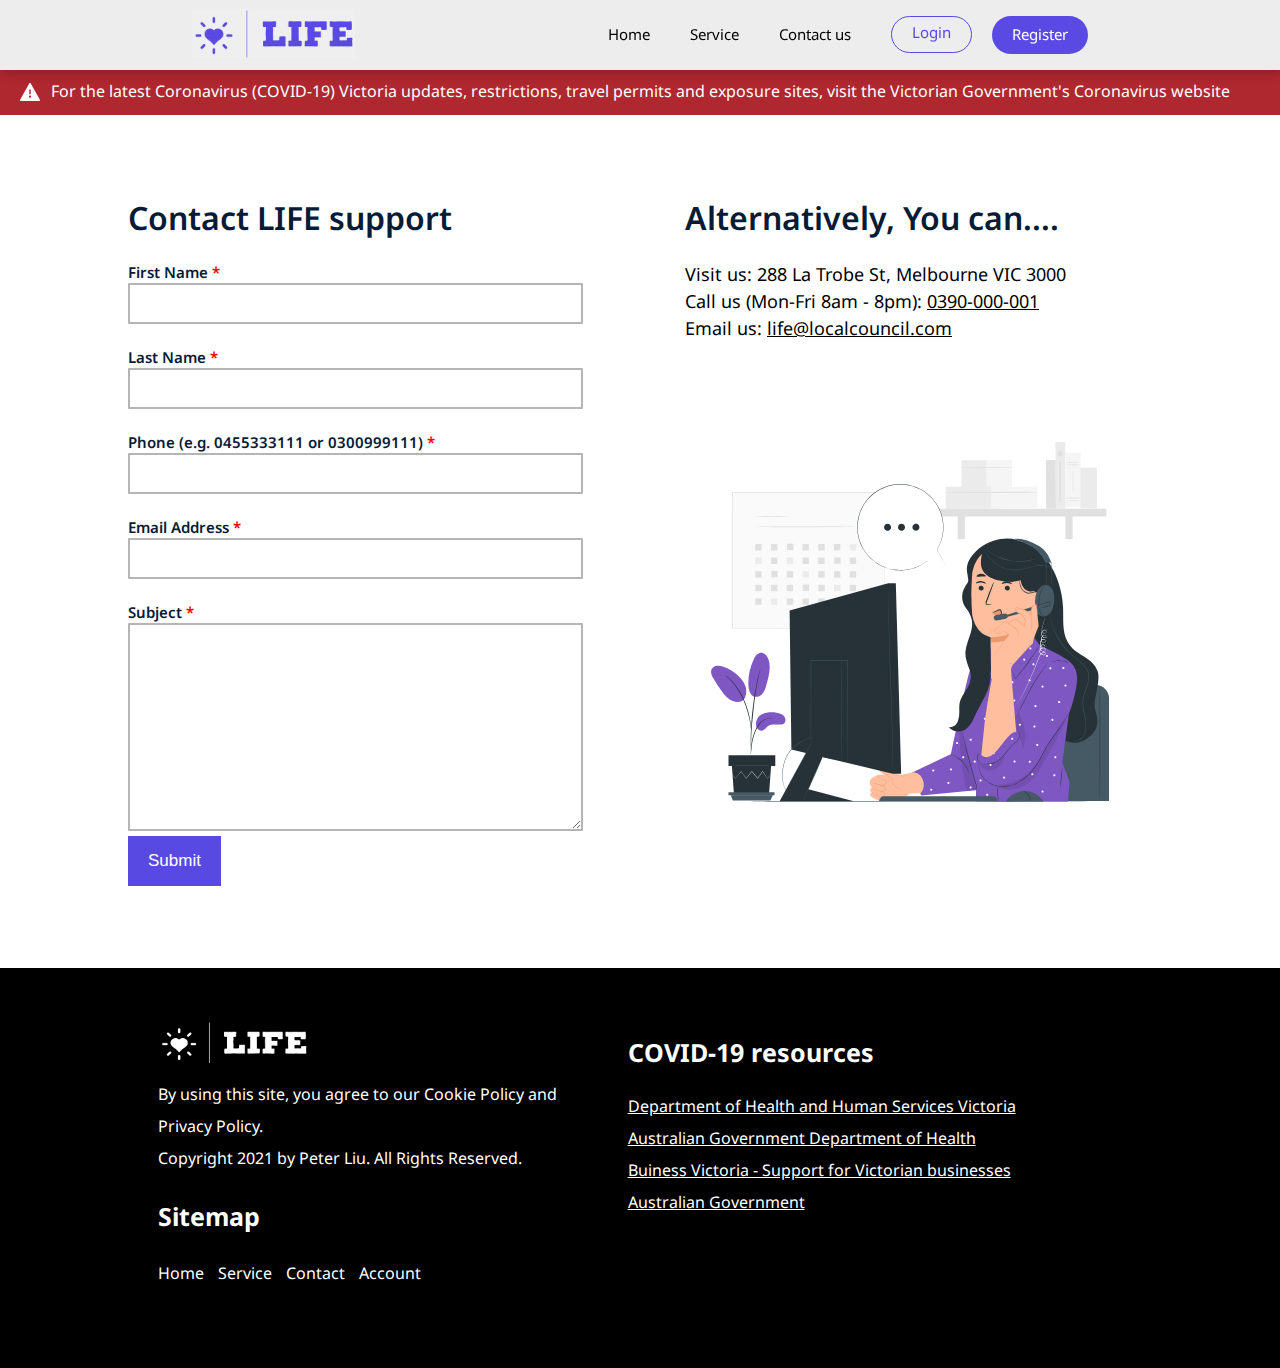
==== contact.html @ 02736122 "v1" ====
<!doctype html>
<html>
<head>
<meta charset="UTF-8">
<title>Contact | Life - Living It Fully Everyday</title>
<link rel="stylesheet" href="assets/layout.css">
<link rel="stylesheet" href="assets/navbar.css">
<link rel="stylesheet" href="assets/footer.css">
<link rel="stylesheet" href="assets/content.css">
<link href="https://fonts.googleapis.com/css?family=Noto Sans" rel="stylesheet" type="text/css">

</head>

<body>
<div class="flex-container">

	<!--Nav Bar-->		
	<div class="navbar sticky">		
		<div class="nav-container">
			<div class="logo">
				<img src="assets/images/LIFE-logos.jpeg" alt="LIFE" style="height:50px;">
			</div>
			
			<div class="menu">
				<div class="menu item">
					<a href="index.html">Home</a>
				</div>
				
				<div class="menu item">
					<a href="service.html">Service</a>
				</div>
				
				<div class="menu item">
					<a href="contact.html">Contact us</a>
				</div>
				
				<div class="menu item btn login">
					<a href="accounts.html">Login</a>
				</div>
				<div class="menu item btn register">
					<a href="accounts.html">Register</a>
				</div>
			</div>
		</div>
	</div>

	<!--To avoid sticky nav bar block content-->
	<div style="margin-bottom: 70px;"></div>
	
	
	 <!--Announcement Bar-->
	<div class="accouncements">
		<a>For the latest Coronavirus (COVID-19) Victoria updates, restrictions, travel permits and exposure sites, visit the Victorian Government's Coronavirus website</a>
	</div>
	
	
	<!--Main Content Area-->
	<div class="content">
		<div class="content-container">
		  <div id="contact-form">
				<h1>Contact LIFE support</h1>
			 	<form action="mailto:life@localcouncil.com" method="post" enctype="text/plain">
				  <label class="contact-label" for="fname">First Name <a> *</a></label><br>
    				<input type="text"  id="fname" name="firstname" required><br>
					<br>
					
    				<label class="contact-label" for="lname">Last Name <a> *</a></label><br>
					<input type="text" id="lname" name="lastname" required><br>
					<br>
					
					<label class="contact-label" for="phone">Phone (e.g. 0455333111 or 0300999111)<a> *</a></label><br>
				 	<input type="tel" id="phone" name="phone" required maxlength="10" minlength="10"><br>
					<br>
					
					<label class="contact-label" for="email">Email Address <a> *</a></label><br>
					<input type="email" id="email" name="email" required><br>
					<br>

					<label class="contact-label" for="subject">Subject <a> *</a></label><br>
					<textarea id="subject" name="subject" style="height:200px" required></textarea><br>

					<input class="contact-submit" type="submit" value="Submit">
			  </form>
			  <br>
			  

			</div>
			
			<div id="contact-form-decoration">
			  <div id="altinfo">
				  <h1>Alternatively, You can....</h1>
				  <span>Visit us: 288 La Trobe St, Melbourne VIC 3000</span>
				  <span>
					  Call us (Mon-Fri 8am - 8pm):  
					  <a href="tel:0390000001" style="text-decoration: underline">0390-000-001</a>
				  </span>
				  <span>Email us:  
					  <a href="mailto:life@localcouncil.com" style="text-decoration: underline">life@localcouncil.com</a>
				  </span>
				  <img src="assets/images/pana.svg" alt="LIFE" style="height:370px; padding-top: 100px">
			  </div>
			</div>
	  </div>
	</div>
	
	
	<!--Footer Area-->
	<div class="footer">
		<div class="footer-container">
			<div id="left">
				<img src="assets/images/LIFE-logos_white.png" alt="LIFE" style="height:50px; width:150px">
				<a style="padding-top: 10px;">By using this site, you agree to our Cookie Policy and Privacy Policy.<br>Copyright 2021 by Peter Liu. All Rights Reserved.</a>
				<h1 style="font-weight: 700;">Sitemap</h1>
				<div class="link">
					<a>Home</a>
					<a>Service</a>
					<a>Contact</a>
					<a>Account</a>
				</div>
			</div>
	
				
			<div id="right">
				<h1 style="font-weight: 700;">COVID-19 resources</h1>
				<a herf="https://www.dhhs.vic.gov.au/" target="_blank">Department of Health and Human Services Victoria</a>
				<a herf="https://www.health.gov.au/" target="_blank">Australian Government Department of Health</a>
				<a herf="https://business.vic.gov.au/" target="_blank">Buiness Victoria - Support for Victorian businesses</a>
				<a herf="https://www.australia.gov.au/" target="_blank">Australian Government</a>

		
			</div>
		</div>
	</div>

</div>

	
</body>
</html>
---- assets/layout.css ----
/* CSS Document */
body {
	margin: 0px !important;
	font-family: "Noto Sans", sans-serif, Arial;
}
	
.flex-container {
  	display: flex;
  	flex-direction: column;
}
	
.navbar {
  	background-color: #EDEDED;
  	float: left;
  	width: 100%;
  	height: 70px;
	
    display: flex;
 	justify-content: center;
	
	box-shadow: 1px 1px 11px 0 rgb(0 0 0 / 27%);
}

/* sticky for navbar */
.sticky {
  position: fixed;
  top: 0;
  width: 100%;
}

	
.banner {
  	background-color: hotpink;
  	float: left;
  	width: 100%;
  	height: 400px;
}

.accouncements {
  	background-color: #af272f;
  	float: left;
  	width: 100%;
  	height: 35px;
	background-image: url("images/warning.svg");
	background-repeat: no-repeat;
	background-position: 20px center;
	background-size: 20px;
	
	
}
	
.content {
  	float: left;
  	width: 100%;
	box-shadow: #000000 1px;
	
	display: flex;
 	justify-content: center;
}
	
.footer {
  	background-color: #000000;
  	float: left;
  	width: 100%;
  	height: 400px;
	
	display: flex;
 	justify-content: center;
}


/*global */

/*link property*/
a:link, .menu a:active, .menu a:hover, .menu a:visited{
	color: #000000;
	text-decoration-line: none;
	font-weight: 400;
}
---- assets/navbar.css ----
/* CSS Document */

/*Nav bar style */
.nav-container{
	width: 70%;
	display:flex;
}

/*Nav bar logo style */
.logo{
	margin-top: 9px;
}

/*Nav bar menu style*/
.menu{
    margin-left:auto;
	margin-top: 8px;	
	display:flex;
}

/*Nav bar menu item style*/
.menu .item{
	padding-left: 20px;
	padding-right: 20px;
	padding-top:8px;
	font-weight: 500;
	height:30px;
	font-size:15px;
}

/*Nav bar menu btn style*/
.menu .btn{
	border: 0px solid rgba(0, 0, 0, 0.51);
	border-radius: 20px;
	margin-left: 20px
}

/*Nav bar menu login btn style*/
.menu .login {
	font-weight: 600;
	border: #5A49E3 1.5px solid;
	padding-top:5px;
}

/*Nav bar menu register btn style*/
.menu .register {
	background-color: #5A49E3;
}



/*Nav bar menu login btn font style*/
.menu .login a:link, .menu .login a:active, .menu .login a:hover, .menu .login a:visited{
	color: #5A49E3;
}

/*Nav bar menu register btn font style*/
.menu .register a:link, .menu .register a:active, .menu .register a:hover, .menu .register a:visited{
	color:#FFFFFF;
}


.accouncements {
	text-align: center;
	color: white;
	padding-top: 10px;
}
---- assets/footer.css ----
/* CSS Document */
.footer-container{
	width: 80%;
	min-width: 1024px;
	display: flex;
	padding: 20px 0px 20px 0px;
}

.footer-container h1{
	font-size: 25px;
	color:#FFFFFF;
}



.footer-container #left{
	display:flex;
	flex-direction: column;
	font-size: 16px;
	color:#FFFFFF;
	line-height: 2;

	width:40%;
	
  	margin: 10px 0px 10px 10px;
  	padding: 20px 30px 20px 20px;
}

.footer-container .link a{
	padding-right: 10px;
}



.footer-container #right{	
	display:flex;
	flex-direction: column;
	font-size: 16px;
	color:#FFFFFF;
	width:40%;
		
	margin: 10px;
  	padding: 20px;
}


.footer-container #right a{	
	padding-top: 10px;
	text-decoration-line:underline;
}
---- assets/content.css ----
/* CSS Document */
.content-container{
	width: 10%;
	min-width: 1024px;
	display: flex;
	padding: 20px 0px 20px 0px;
	margin-top: 40px;
    margin-bottom: 40px;
}


.content #contact-form{
	width: 50%;
	display: flex;
	flex-direction: column;
	
}


.content #contact-form h1 ,.content #contact-form-decoration #altinfo h1{
    font-size: 32px;
	font-weight: 600;
	color: #061b36;
}

.content #contact-form .contact-label{
	font-size: 15px;
	font-weight: 600;
	color: #061b36;
}


.content #contact-form a{
	color: #FF0004;
}

.content #contact-form input[type=text], .content #contact-form input[type=email], .content #contact-form input[type=tel]{
	width: 90%;
	height: 35px;
	border:2px solid #B6B5B5;
	border-radius: 1px;
	font-size: 15px;
	font-family: "Noto Sans", sans-serif, Arial;
}

.content #contact-form textarea{
	width: 90%;
	height: 35px;
	border:2px solid #B6B5B5;
	border-radius: 1px;
	font-size: 15px;
	font-family: "Noto Sans", sans-serif, Arial;
}



.content #contact-form input[type=submit]{
	background-color: #5949E3;
  	color: white;
 	padding: 15px 20px;
  	cursor: pointer;
	border-radius: 0px;
	border: none;

	font-size: 17px;
	font-weight: 300;


}


.content #contact-form-decoration{
	width: 50%;
	display: flex;
	flex-direction: column;
	padding-left: 30px; 
}


.content #contact-form-decoration #altinfo span{
	font-size: 18px;
	line-height: 1.5;

}



.content #contact-form-decoration #altinfo{
	display: flex;
	flex-direction: column;
	padding-left: 30px;
}
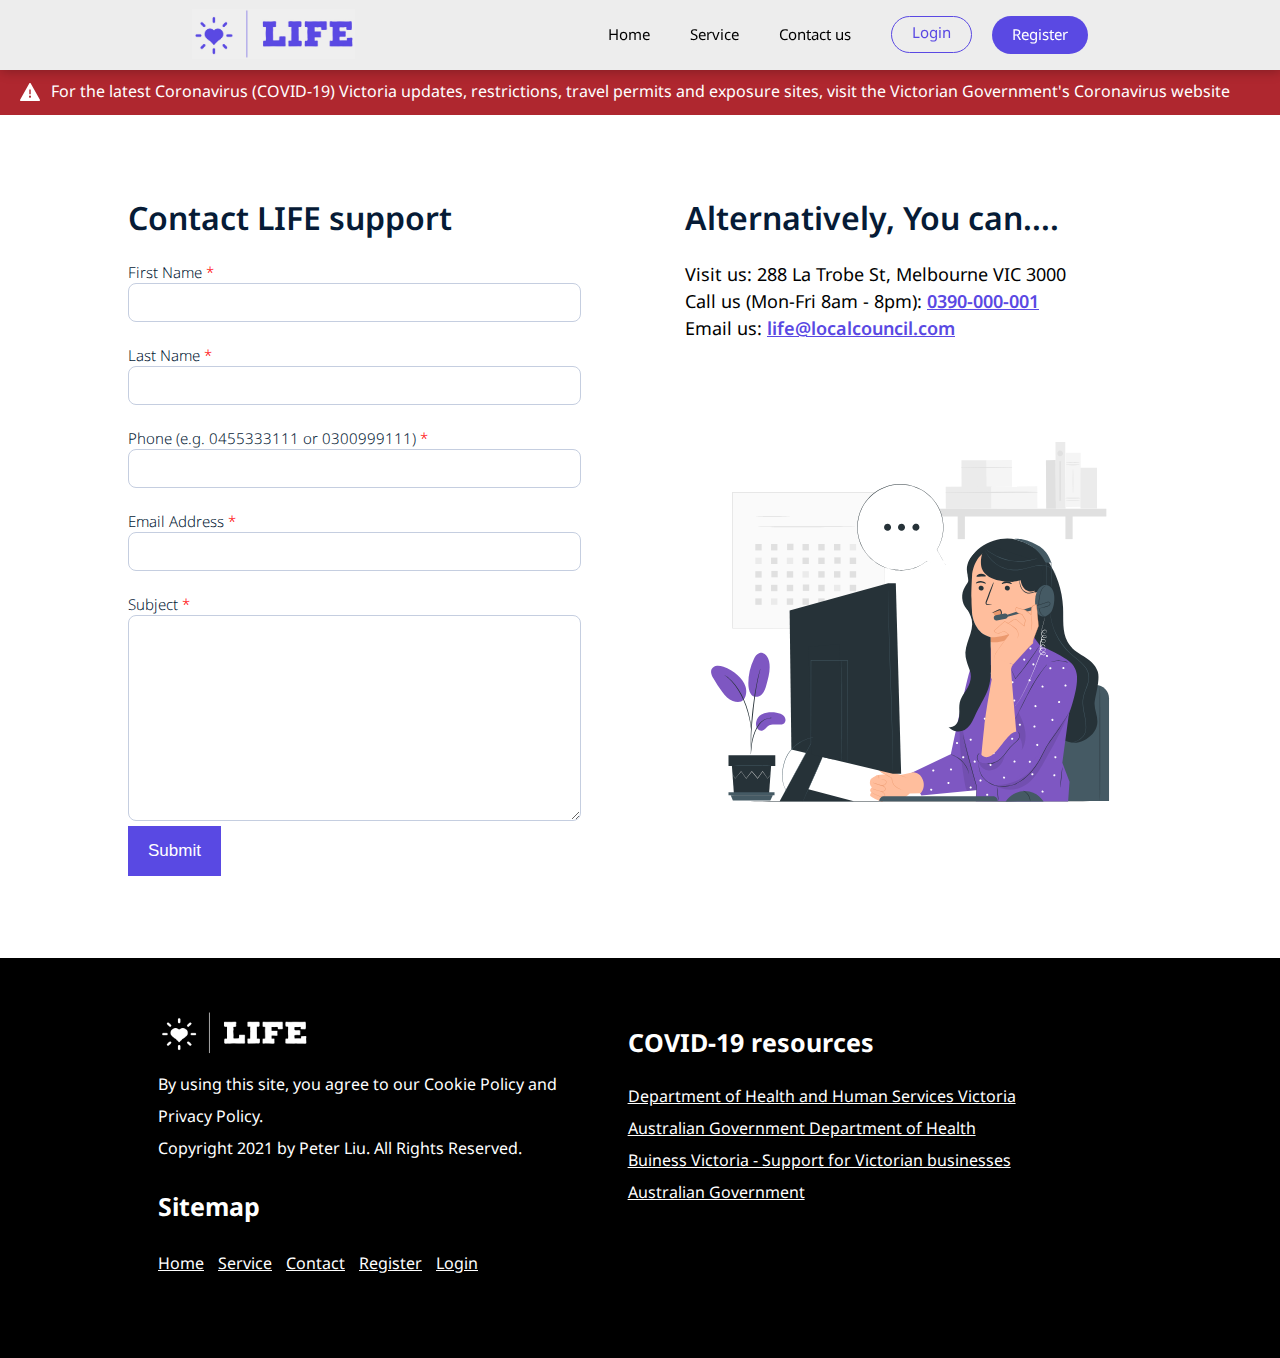
==== commit 626d43f1: "v2" ====
--- a/contact.html
+++ b/contact.html
@@ -35,10 +35,10 @@
 				</div>
 				
 				<div class="menu item btn login">
-					<a href="accounts.html">Login</a>
+					<a href="login.html">Login</a>
 				</div>
 				<div class="menu item btn register">
-					<a href="accounts.html">Register</a>
+					<a href="register.html">Register</a>
 				</div>
 			</div>
 		</div>
@@ -112,22 +112,21 @@
 				<a style="padding-top: 10px;">By using this site, you agree to our Cookie Policy and Privacy Policy.<br>Copyright 2021 by Peter Liu. All Rights Reserved.</a>
 				<h1 style="font-weight: 700;">Sitemap</h1>
 				<div class="link">
-					<a>Home</a>
-					<a>Service</a>
-					<a>Contact</a>
-					<a>Account</a>
+					<a href="index.html">Home</a>
+					<a href="service.html">Service</a>
+					<a href="contact.html">Contact</a>
+					<a href="register.html">Register</a>
+					<a href="login.html">Login</a>
 				</div>
 			</div>
 	
 				
 			<div id="right">
 				<h1 style="font-weight: 700;">COVID-19 resources</h1>
-				<a herf="https://www.dhhs.vic.gov.au/" target="_blank">Department of Health and Human Services Victoria</a>
-				<a herf="https://www.health.gov.au/" target="_blank">Australian Government Department of Health</a>
-				<a herf="https://business.vic.gov.au/" target="_blank">Buiness Victoria - Support for Victorian businesses</a>
-				<a herf="https://www.australia.gov.au/" target="_blank">Australian Government</a>
-
-		
+				<a href="https://www.dhhs.vic.gov.au/" target="_blank">Department of Health and Human Services Victoria</a>
+				<a href="https://www.health.gov.au/" target="_blank">Australian Government Department of Health</a>
+				<a href="https://business.vic.gov.au/" target="_blank">Buiness Victoria - Support for Victorian businesses</a>
+				<a href="https://www.australia.gov.au/" target="_blank">Australian Government</a>
 			</div>
 		</div>
 	</div>
--- a/assets/layout.css
+++ b/assets/layout.css
@@ -71,9 +71,3 @@
 
 /*global */
 
-/*link property*/
-a:link, .menu a:active, .menu a:hover, .menu a:visited{
-	color: #000000;
-	text-decoration-line: none;
-	font-weight: 400;
-}--- a/assets/navbar.css
+++ b/assets/navbar.css
@@ -64,4 +64,13 @@
 	text-align: center;
 	color: white;
 	padding-top: 10px;
+}
+
+
+
+/*link property*/
+a:link, .menu a:active, .menu a:hover, .menu a:visited{
+	color: #000000;
+	text-decoration-line: none;
+	font-weight: 400;
 }--- a/assets/footer.css
+++ b/assets/footer.css
@@ -49,3 +49,11 @@
 	text-decoration-line:underline;
 }
 
+
+
+/*link property*/
+.footer a:link, .footer a:active, .footer a:hover, .footer a:visited{
+	color: #FFFFFF !important;
+	text-decoration-line:underline !important;
+	font-weight: 400 !important;
+}--- a/assets/content.css
+++ b/assets/content.css
@@ -1,4 +1,5 @@
 /* CSS Document */
+/*container of main content area*/
 .content-container{
 	width: 10%;
 	min-width: 1024px;
@@ -9,7 +10,8 @@
 }
 
 
-.content #contact-form{
+/*left and right inner container*/
+.content #contact-form, .content #members-form{
 	width: 50%;
 	display: flex;
 	flex-direction: column;
@@ -17,57 +19,66 @@
 }
 
 
-.content #contact-form h1 ,.content #contact-form-decoration #altinfo h1{
+/*----- register page -----*/
+/*left register in heading*/
+.content #members-form h1 {
+    font-size: 25px;
+	font-weight: 600;
+	color: #061b36;
+	text-align:center; 
+	width: 90%;
+}
+
+
+.content .radio_col{
+	padding-bottom: 12px;
+	font-size: 17px;
+}
+
+
+.content #members-form-decoration{
+	width: 50%;
+	display: flex;
+	flex-direction: column;
+	padding-left: 30px; 
+	text-align: center;
+}
+
+.content a:link, .content a:visited, .content a:hover, .content a:active{
+	color: #5A49E3!important; 
+	font-weight: 600!important;
+}
+
+.content input[type=memberFeeDisplayer]{
+    font-size: 30px;
+	width: 90%;
+	height: 35px;
+	border:none;
+	font-family: "Noto Sans", sans-serif, Arial;
+	font-weight: 600;
+	color: #5949E3
+}
+
+/*range slider displayer style*/
+.content input[type=sliderDisplayer]{
+	padding-top: 10px;
+	height: 35px;
+	font-size: 15px;
+	font-family: "Noto Sans", sans-serif, Arial;
+	width: 30px; 
+	border: none;  
+	font-weight: 600; 
+	text-align: right
+}
+
+
+/*----- contact page -----*/
+/*left contact us haeding*/
+.content #contact-form h1, .content #contact-form-decoration #altinfo h1{
     font-size: 32px;
 	font-weight: 600;
 	color: #061b36;
 }
-
-.content #contact-form .contact-label{
-	font-size: 15px;
-	font-weight: 600;
-	color: #061b36;
-}
-
-
-.content #contact-form a{
-	color: #FF0004;
-}
-
-.content #contact-form input[type=text], .content #contact-form input[type=email], .content #contact-form input[type=tel]{
-	width: 90%;
-	height: 35px;
-	border:2px solid #B6B5B5;
-	border-radius: 1px;
-	font-size: 15px;
-	font-family: "Noto Sans", sans-serif, Arial;
-}
-
-.content #contact-form textarea{
-	width: 90%;
-	height: 35px;
-	border:2px solid #B6B5B5;
-	border-radius: 1px;
-	font-size: 15px;
-	font-family: "Noto Sans", sans-serif, Arial;
-}
-
-
-
-.content #contact-form input[type=submit]{
-	background-color: #5949E3;
-  	color: white;
- 	padding: 15px 20px;
-  	cursor: pointer;
-	border-radius: 0px;
-	border: none;
-
-	font-size: 17px;
-	font-weight: 300;
-
-
-}
-
 
 .content #contact-form-decoration{
 	width: 50%;
@@ -83,10 +94,89 @@
 
 }
 
-
-
 .content #contact-form-decoration #altinfo{
 	display: flex;
 	flex-direction: column;
 	padding-left: 30px;
-}+}
+
+
+/*----- forms -----*/
+/*form require star label*/
+.content #contact-form a,  .content #members-form a{
+	color: #FF0004;
+}
+
+
+/*form label style*/
+.content .contact-label{
+	font-size: 15px;
+	font-weight: 300;
+	color: #061b36;
+}
+
+
+.content .inline-description{
+	margin-top: 20px;
+	color: #656565;
+}
+
+/*input area style*/
+.content input[type=text], .content input[type=email], .content input[type=tel], .content input[type=password]{
+	width: 90%;
+	height: 35px;
+	border:1px solid #C5CEE0;
+	border-radius: 8px;
+	font-size: 15px;
+	font-family: "Noto Sans", sans-serif, Arial;
+}
+
+
+/*range slider style*/
+.content input[type="range"]{
+	-webkit-appearance: none; /* Disable original style in safari */
+	width: 81%;
+	font-family: "Noto Sans", sans-serif, Arial;
+	background: #5A49E3;
+	height: 4px;
+}
+
+.content input[type=radio]{
+	font-size: 15px;
+	font-family: "Noto Sans", sans-serif, Arial;
+	padding-bottom: 10px;
+	font-weight: 300;
+}
+
+/*long text area style*/
+.content textarea{
+	width: 90%;
+	height: 35px;
+	border:1px solid #C5CEE0;
+	border-radius: 8px;
+	font-size: 15px;
+	font-family: "Noto Sans", sans-serif, Arial;
+}
+
+/*submit btn style*/
+.content [type=submit]{
+	background-color: #5949E3;
+  	color: white;
+ 	padding: 15px 20px;
+  	cursor: pointer;
+	border-radius: 0px;
+	border: none;
+
+	font-size: 17px;
+	font-weight: 300;
+}
+
+
+
+/*submit btn style in login and register*/
+#members-form [type=submit]{
+	border-radius: 8px !important;
+	width: 90% !important;
+}
+
+
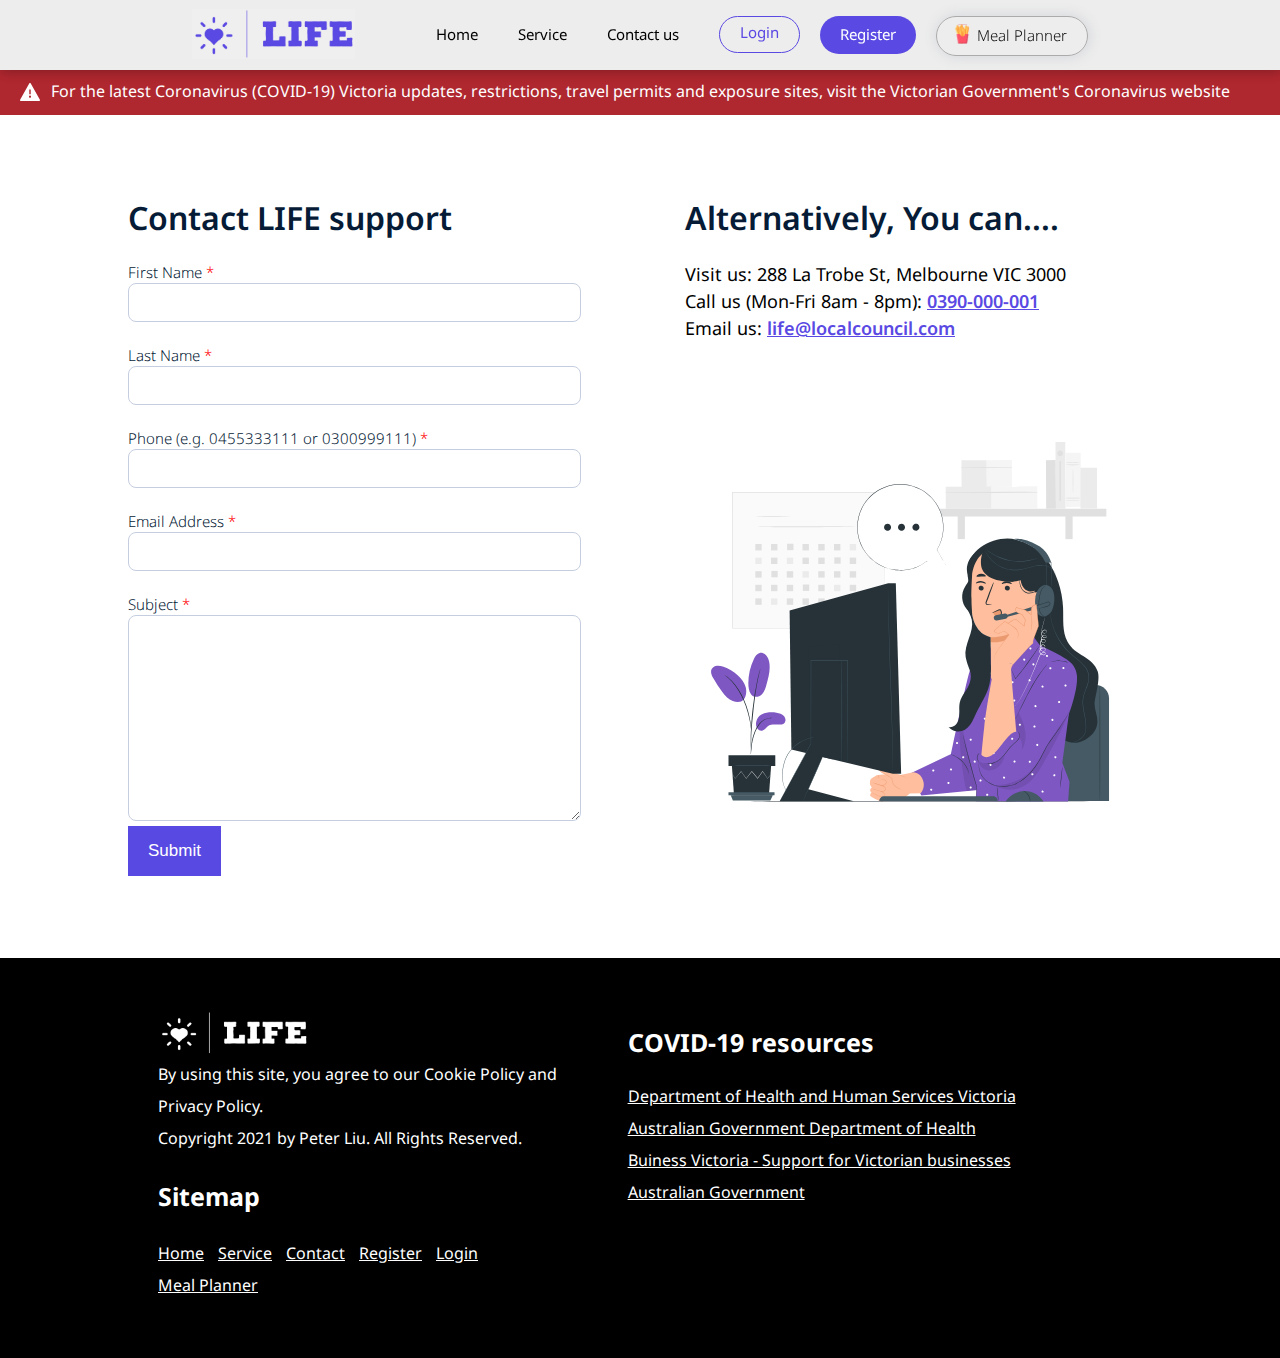
==== commit b3241fe9: "final check" ====
--- a/contact.html
+++ b/contact.html
@@ -8,131 +8,87 @@
 <link rel="stylesheet" href="assets/footer.css">
 <link rel="stylesheet" href="assets/content.css">
 <link href="https://fonts.googleapis.com/css?family=Noto Sans" rel="stylesheet" type="text/css">
-
 </head>
 
 <body>
-<div class="flex-container">
-
-	<!--Nav Bar-->		
-	<div class="navbar sticky">		
-		<div class="nav-container">
-			<div class="logo">
-				<img src="assets/images/LIFE-logos.jpeg" alt="LIFE" style="height:50px;">
-			</div>
-			
-			<div class="menu">
-				<div class="menu item">
-					<a href="index.html">Home</a>
-				</div>
-				
-				<div class="menu item">
-					<a href="service.html">Service</a>
-				</div>
-				
-				<div class="menu item">
-					<a href="contact.html">Contact us</a>
-				</div>
-				
-				<div class="menu item btn login">
-					<a href="login.html">Login</a>
-				</div>
-				<div class="menu item btn register">
-					<a href="register.html">Register</a>
-				</div>
-			</div>
-		</div>
-	</div>
-
-	<!--To avoid sticky nav bar block content-->
-	<div style="margin-bottom: 70px;"></div>
-	
-	
-	 <!--Announcement Bar-->
-	<div class="accouncements">
-		<a>For the latest Coronavirus (COVID-19) Victoria updates, restrictions, travel permits and exposure sites, visit the Victorian Government's Coronavirus website</a>
-	</div>
-	
-	
-	<!--Main Content Area-->
-	<div class="content">
-		<div class="content-container">
-		  <div id="contact-form">
-				<h1>Contact LIFE support</h1>
-			 	<form action="mailto:life@localcouncil.com" method="post" enctype="text/plain">
-				  <label class="contact-label" for="fname">First Name <a> *</a></label><br>
-    				<input type="text"  id="fname" name="firstname" required><br>
-					<br>
-					
-    				<label class="contact-label" for="lname">Last Name <a> *</a></label><br>
-					<input type="text" id="lname" name="lastname" required><br>
-					<br>
-					
-					<label class="contact-label" for="phone">Phone (e.g. 0455333111 or 0300999111)<a> *</a></label><br>
-				 	<input type="tel" id="phone" name="phone" required maxlength="10" minlength="10"><br>
-					<br>
-					
-					<label class="contact-label" for="email">Email Address <a> *</a></label><br>
-					<input type="email" id="email" name="email" required><br>
-					<br>
-
-					<label class="contact-label" for="subject">Subject <a> *</a></label><br>
-					<textarea id="subject" name="subject" style="height:200px" required></textarea><br>
-
-					<input class="contact-submit" type="submit" value="Submit">
-			  </form>
-			  <br>
-			  
-
-			</div>
-			
-			<div id="contact-form-decoration">
-			  <div id="altinfo">
-				  <h1>Alternatively, You can....</h1>
-				  <span>Visit us: 288 La Trobe St, Melbourne VIC 3000</span>
-				  <span>
-					  Call us (Mon-Fri 8am - 8pm):  
-					  <a href="tel:0390000001" style="text-decoration: underline">0390-000-001</a>
-				  </span>
-				  <span>Email us:  
-					  <a href="mailto:life@localcouncil.com" style="text-decoration: underline">life@localcouncil.com</a>
-				  </span>
-				  <img src="assets/images/pana.svg" alt="LIFE" style="height:370px; padding-top: 100px">
-			  </div>
-			</div>
-	  </div>
-	</div>
-	
-	
-	<!--Footer Area-->
-	<div class="footer">
-		<div class="footer-container">
-			<div id="left">
-				<img src="assets/images/LIFE-logos_white.png" alt="LIFE" style="height:50px; width:150px">
-				<a style="padding-top: 10px;">By using this site, you agree to our Cookie Policy and Privacy Policy.<br>Copyright 2021 by Peter Liu. All Rights Reserved.</a>
-				<h1 style="font-weight: 700;">Sitemap</h1>
-				<div class="link">
-					<a href="index.html">Home</a>
-					<a href="service.html">Service</a>
-					<a href="contact.html">Contact</a>
-					<a href="register.html">Register</a>
-					<a href="login.html">Login</a>
-				</div>
-			</div>
-	
-				
-			<div id="right">
-				<h1 style="font-weight: 700;">COVID-19 resources</h1>
-				<a href="https://www.dhhs.vic.gov.au/" target="_blank">Department of Health and Human Services Victoria</a>
-				<a href="https://www.health.gov.au/" target="_blank">Australian Government Department of Health</a>
-				<a href="https://business.vic.gov.au/" target="_blank">Buiness Victoria - Support for Victorian businesses</a>
-				<a href="https://www.australia.gov.au/" target="_blank">Australian Government</a>
-			</div>
-		</div>
-	</div>
-
+<div class="flex-container"> 
+  
+  <!--Nav Bar-->
+  <div class="navbar sticky">
+    <div class="nav-container">
+      <div class="logo"> <img src="assets/images/LIFE-logos.jpeg" alt="LIFE"> </div>
+      <div class="menu">
+        <div class="menu item"> <a href="index.html">Home</a> </div>
+        <div class="menu item"> <a href="service.html">Service</a> </div>
+        <div class="menu item"> <a href="contact.html">Contact us</a> </div>
+        <div class="menu item btn login"> <a href="login.html">Login</a> </div>
+        <div class="menu item btn register"> <a href="register.html">Register</a> </div>
+        <div class="menu item btn meal-planner"> <a href="meal-planner.html">&nbsp; &nbsp; &nbsp;Meal Planner</a> </div>
+      </div>
+    </div>
+  </div>
+  
+  <!--To avoid sticky nav bar block content-->
+  <div class="sticky-protect-bar"></div>
+  
+  <!--Announcement Bar-->
+  <div class="accouncements"> <a>For the latest Coronavirus (COVID-19) Victoria updates, restrictions, travel permits and exposure sites, visit the Victorian Government's Coronavirus website</a> </div>
+  
+  <!--Main Content Area-->
+  <div class="content">
+    <div class="content-container">
+      <div id="contact-form">
+        <h1>Contact LIFE support</h1>
+        <form action="mailto:life@localcouncil.com" method="post" enctype="text/plain">
+          <label class="contact-label" for="fname">First Name <a> *</a></label>
+          <br>
+          <input type="text"  id="fname" name="firstname" required>
+          <br>
+          <br>
+          <label class="contact-label" for="lname">Last Name <a> *</a></label>
+          <br>
+          <input type="text" id="lname" name="lastname" required>
+          <br>
+          <br>
+          <label class="contact-label" for="phone">Phone (e.g. 0455333111 or 0300999111)<a> *</a></label>
+          <br>
+          <input type="tel" id="phone" name="phone" required maxlength="10" minlength="10">
+          <br>
+          <br>
+          <label class="contact-label" for="email">Email Address <a> *</a></label>
+          <br>
+          <input type="email" id="email" name="email" required>
+          <br>
+          <br>
+          <label class="contact-label" for="subject">Subject <a> *</a></label>
+          <br>
+          <textarea id="subject" name="subject" style="height:200px" required></textarea>
+          <br>
+          <input class="contact-submit" type="submit" value="Submit">
+        </form>
+        <br>
+      </div>
+      <div id="contact-form-decoration">
+        <div id="altinfo">
+          <h1>Alternatively, You can....</h1>
+          <span>Visit us: 288 La Trobe St, Melbourne VIC 3000</span> <span> Call us (Mon-Fri 8am - 8pm): <a href="tel:0390000001" style="text-decoration: underline">0390-000-001</a> </span> <span>Email us: <a href="mailto:life@localcouncil.com" style="text-decoration: underline">life@localcouncil.com</a> </span> <img src="assets/images/pana.svg" alt="LIFE" style="height:370px; padding-top: 100px"> </div>
+      </div>
+    </div>
+  </div>
+  
+  <!--Footer Area-->
+  <div class="footer">
+    <div class="footer-container">
+      <div id="left"> <img src="assets/images/LIFE-logos_white.png" alt="LIFE"> <a>By using this site, you agree to our Cookie Policy and Privacy Policy.<br>
+        Copyright 2021 by Peter Liu. All Rights Reserved.</a>
+        <h1 class="footer-head1">Sitemap</h1>
+        <div class="link"> <a href="index.html">Home</a> <a href="service.html">Service</a> <a href="contact.html">Contact</a> <a href="register.html">Register</a> <a href="login.html">Login</a> <br><a href="meal-planner.html">Meal Planner</a></div>
+      </div>
+      <div id="right">
+        <h1 class="footer-head1">COVID-19 resources</h1>
+        <a href="https://www.dhhs.vic.gov.au/" target="_blank">Department of Health and Human Services Victoria</a> <a href="https://www.health.gov.au/" target="_blank">Australian Government Department of Health</a> <a href="https://business.vic.gov.au/" target="_blank">Buiness Victoria - Support for Victorian businesses</a> <a href="https://www.australia.gov.au/" target="_blank">Australian Government</a> </div>
+    </div>
+  </div>
 </div>
-
-	
 </body>
 </html>--- a/assets/layout.css
+++ b/assets/layout.css
@@ -30,10 +30,12 @@
 
 	
 .banner {
-  	background-color: hotpink;
   	float: left;
   	width: 100%;
-  	height: 400px;
+  	height: 700px;
+	
+	display: flex;
+ 	justify-content: center;
 }
 
 .accouncements {
@@ -69,5 +71,7 @@
 }
 
 
-/*global */
+.sticky-protect-bar{
+	margin-top: 70px;
+}
 
--- a/assets/navbar.css
+++ b/assets/navbar.css
@@ -9,6 +9,11 @@
 /*Nav bar logo style */
 .logo{
 	margin-top: 9px;
+}
+
+/*logo img size*/
+.logo img{
+	height:50px;
 }
 
 /*Nav bar menu style*/
@@ -47,7 +52,17 @@
 	background-color: #5A49E3;
 }
 
-
+/*Nav bar menu login btn style*/
+.menu .meal-planner {
+	padding-top:8px;
+	box-shadow: 1px 0px 13px 1px #D5D7DC;
+	border: 1px #ABABAB solid;
+	border-radius: 40px;
+	background: url("images/french-fries.svg");
+	background-repeat: no-repeat;
+	background-size: 20px;
+	background-position: 15px 7px;
+}
 
 /*Nav bar menu login btn font style*/
 .menu .login a:link, .menu .login a:active, .menu .login a:hover, .menu .login a:visited{
@@ -58,6 +73,14 @@
 .menu .register a:link, .menu .register a:active, .menu .register a:hover, .menu .register a:visited{
 	color:#FFFFFF;
 }
+
+/*Nav bar menu login btn font style*/
+.menu .meal-planner a:link, .menu .meal-planner a:active, .menu .meal-planner a:hover, .menu .meal-planner a:visited{
+	color: #0D0D0D;
+	font-weight: 300;
+	
+}
+
 
 
 .accouncements {
--- a/assets/footer.css
+++ b/assets/footer.css
@@ -24,6 +24,12 @@
 	
   	margin: 10px 0px 10px 10px;
   	padding: 20px 30px 20px 20px;
+}
+
+/*footer img*/
+.footer-container #left img{
+	height:50px; 
+	width:150px;
 }
 
 .footer-container .link a{
@@ -56,4 +62,10 @@
 	color: #FFFFFF !important;
 	text-decoration-line:underline !important;
 	font-weight: 400 !important;
+}
+
+
+/*footer heading*/
+.footer .footer-head1{
+	font-weight: 700;
 }--- a/assets/content.css
+++ b/assets/content.css
@@ -1,182 +1,560 @@
 /* CSS Document */
 /*container of main content area*/
-.content-container{
-	width: 10%;
-	min-width: 1024px;
-	display: flex;
-	padding: 20px 0px 20px 0px;
-	margin-top: 40px;
-    margin-bottom: 40px;
+.content-container, .home-content-container {
+  width: 70%;
+  min-width: 1024px;
+  display: flex;
+  padding: 20px 0px 20px 0px;
+  margin-top: 40px;
+  margin-bottom: 40px;
+}
+
+.service-page-container{
+  margin-top: 0px;
+  margin-bottom: 0px;
+  padding: 0px;
+}
+
+
+.article-content-container{
+  padding: 50px;
 }
 
 
 /*left and right inner container*/
-.content #contact-form, .content #members-form{
-	width: 50%;
-	display: flex;
-	flex-direction: column;
-	
-}
-
-
+.content #contact-form, .content #members-form {
+  width: 50%;
+  display: flex;
+  flex-direction: column;
+}
 /*----- register page -----*/
 /*left register in heading*/
 .content #members-form h1 {
-    font-size: 25px;
-	font-weight: 600;
-	color: #061b36;
-	text-align:center; 
-	width: 90%;
-}
-
-
-.content .radio_col{
-	padding-bottom: 12px;
-	font-size: 17px;
-}
-
-
-.content #members-form-decoration{
-	width: 50%;
-	display: flex;
-	flex-direction: column;
-	padding-left: 30px; 
-	text-align: center;
-}
-
-.content a:link, .content a:visited, .content a:hover, .content a:active{
-	color: #5A49E3!important; 
-	font-weight: 600!important;
-}
-
-.content input[type=memberFeeDisplayer]{
-    font-size: 30px;
-	width: 90%;
-	height: 35px;
-	border:none;
-	font-family: "Noto Sans", sans-serif, Arial;
-	font-weight: 600;
-	color: #5949E3
-}
-
+  font-size: 25px;
+  font-weight: 600;
+  color: #061b36;
+  text-align: center;
+  width: 90%;
+}
+.content .radio_col {
+  padding-bottom: 12px;
+  font-size: 17px;
+}
+.content #members-form-decoration {
+  width: 50%;
+  display: flex;
+  flex-direction: column;
+  padding-left: 30px;
+  text-align: center;
+}
+.content a:link, .content a:visited, .content a:hover, .content a:active {
+  color: #5A49E3 !important;
+  font-weight: 600 !important;
+}
+.content input[type=memberFeeDisplayer] {
+  font-size: 30px;
+  width: 90%;
+  height: 35px;
+  border: none;
+  font-family: "Noto Sans", sans-serif, Arial;
+  font-weight: 600;
+  color: #5949E3
+}
 /*range slider displayer style*/
-.content input[type=sliderDisplayer]{
-	padding-top: 10px;
-	height: 35px;
-	font-size: 15px;
-	font-family: "Noto Sans", sans-serif, Arial;
-	width: 30px; 
-	border: none;  
-	font-weight: 600; 
-	text-align: right
-}
-
-
+.content input[type=sliderDisplayer] {
+  padding-top: 10px;
+  height: 35px;
+  font-size: 15px;
+  font-family: "Noto Sans", sans-serif, Arial;
+  width: 30px;
+  border: none;
+  font-weight: 600;
+  text-align: right;
+}
 /*----- contact page -----*/
 /*left contact us haeding*/
-.content #contact-form h1, .content #contact-form-decoration #altinfo h1{
-    font-size: 32px;
-	font-weight: 600;
-	color: #061b36;
-}
-
-.content #contact-form-decoration{
-	width: 50%;
-	display: flex;
-	flex-direction: column;
-	padding-left: 30px; 
-}
-
-
-.content #contact-form-decoration #altinfo span{
-	font-size: 18px;
-	line-height: 1.5;
-
-}
-
-.content #contact-form-decoration #altinfo{
-	display: flex;
-	flex-direction: column;
-	padding-left: 30px;
-}
-
-
+.content #contact-form h1, .content #contact-form-decoration #altinfo h1 {
+  font-size: 32px;
+  font-weight: 600;
+  color: #061b36;
+}
+.content #contact-form-decoration {
+  width: 50%;
+  display: flex;
+  flex-direction: column;
+  padding-left: 30px;
+}
+.content #contact-form-decoration #altinfo span {
+  font-size: 18px;
+  line-height: 1.5;
+}
+.content #contact-form-decoration #altinfo {
+  display: flex;
+  flex-direction: column;
+  padding-left: 30px;
+}
+/*----- meal planner page -----*/
+#meal-left-col {
+  background: url("images/meal-bg1.svg");
+  background-repeat: no-repeat;
+  width: 60%;
+  display: flex;
+  flex-direction: column;
+}
+#meal-left-col input[type="number"] {
+  border-top: 0px !important;
+  border-buttom: 10px !important;
+  border-left: 0px !important;
+  border-right: 0px !important;
+  border-bottom-color: #000000;
+  border-bottom-style: solid;
+  width: 180px;
+  font-weight: 900;
+  font-size: 48px;
+  font-family: "Lato", sans-serif !important;
+  color: #061b36;
+  text-align: center;
+}
+#meal-left-col h1 {
+  font-weight: 900;
+  font-size: 48px;
+  font-family: "Lato", sans-serif !important;
+  color: #061b36;
+  line-height: 65px;
+}
+/*Hide default style*/
+#meal-left-col input[type=radio] {
+  opacity: 0;
+  position: fixed;
+  width: 0;
+}
+/* Styling the unchecked status */
+#meal-left-col label {
+  background: #FCFEFF;
+  border: 1px solid #DEDEDE;
+  box-sizing: border-box;
+  box-shadow: 1px 0px 12px 9px #F1F4F9;
+  border-radius: 40px;
+  padding: 9px 24px 9px 24px;
+  font-family: "Nato", sans-serif !important;
+  font-weight: 300;
+  margin-right: 22px;
+  font-size: 16px;
+  color: #000000;
+  cursor: pointer;
+  transition: all 1s;
+}
+/* Styling the checked status */
+#meal-left-col input[type="radio"]:checked + label {
+  background: #AC77F0;
+  box-shadow: 0px 4px 12px rgba(162, 89, 255, 0.74);
+  border-radius: 40px;
+  border: 1px solid #AC77F0;
+  color: #F7F7F7;
+  cursor: pointer;
+  transition: all 1s;
+}
+/* Styling the hover status */
+#meal-left-col label:hover {
+  box-shadow: 1px 0px 13px 1px #D5D7DC;
+  border: 1px #ABABAB solid;
+  transition: all 1s;
+}
+/* submit and reset button*/
+#meal-left-col #submit_btn, #meal-left-col #reset_btn {
+  color: #7519EB;
+  font-size: 36px;
+  width: 100%;
+  background-color: #FFFFFF !important;
+  padding-left: 0px;
+  text-align: left;
+  background: url("images/arrow-right.svg");
+  background-repeat: no-repeat;
+  background-position: 295px 13px;
+  font-weight: 900;
+  font-family: "Lato", sans-serif !important;
+}
+/* hide the reset button for default*/
+#meal-left-col #reset_btn {
+  display: none;
+  background: url("images/refresh-cw.svg");
+  background-repeat: no-repeat;
+  background-position: 310px 18px;
+}
+#meal-left-col a:hover {
+  color: #000000 !important;
+  font-weight: 300 !important;
+}
+.result-col-item {
+  display: flex;
+  flex-wrap: wrap;
+}
+
+div#meal-right-col {
+  display: flex;
+  justify-content: center;
+  width: 40%;
+}
+/*-------- Overview bar --------*/
+/*Overview container*/
+#result-col-overview {
+  background: url("images/result_bg.svg") #A259FF;
+  width: 407px;
+  height: 205px;
+  border-radius: 27px;
+  margin: 36px 30px 0px 0px;
+}
+/*Overview total calories*/
+#overview-cals {
+  font-weight: 600;
+  font-size: 36px;
+  line-height: 49px;
+  color: #FEFEFE;
+  padding-top: 36px;
+  padding-left: 40px;
+}
+/*Overview total calories*/
+#overview-cals-remain {
+  font-weight: 300;
+  font-size: 20px;
+  line-height: 27px;
+  color: #FEFEFE;
+  padding-top: 8px;
+  padding-left: 40px;
+}
+/*Overview total calories*/
+#overview-pricing {
+  font-weight: 600;
+  font-size: 24px;
+  line-height: 33px;
+  color: #FEFEFE;
+  padding-top: 17px;
+  padding-left: 40px;
+}
+/*-------- List meal --------*/
+/*Heading for meal time*/
+.result-col-title {
+  font-weight: 600;
+  font-size: 20px;
+  line-height: 27px;
+  color: #3D3D3D;
+  padding-top: 23px;
+}
+/*meal container*/
+.result-col-item {
+  background: #FCFEFF;
+  border: 1px solid #E1E1E1;
+  box-sizing: border-box;
+  box-shadow: 0px 4px 14px 8px #F1F4F9;
+  border-radius: 20px;
+  width: 407px;
+  margin-top: 20px
+}
+/*meal image*/
+.result-col-image {
+  height: 98px;
+  width: 100px;
+  border-radius: 20px;
+  padding: 9px;
+  background-size: auto 118px;
+  background-repeat: no-repeat;
+}
+/*meal heading*/
+.result-col-item-heading {
+  font-weight: 600;
+  font-size: 17px;
+  line-height: 21px;
+  color: #3D3D3D;
+  text-overflow: ellipsis;
+  overflow: hidden;
+  white-space: nowrap;
+  display: inline-block;
+  width: 25ch;
+}
+/*meal inline article: price and calories for each meal*/
+.result-col-item-article {
+  font-size: 16px;
+  line-height: 30px;
+  font-weight: 300;
+  color: #3D3D3D;
+}
+.result-col-item-content {
+  padding-top: 15px;
+  padding-left: 20px;
+}
 /*----- forms -----*/
 /*form require star label*/
-.content #contact-form a,  .content #members-form a{
-	color: #FF0004;
-}
-
-
+.content #contact-form a, .content #members-form a {
+  color: #FF0004;
+}
 /*form label style*/
-.content .contact-label{
-	font-size: 15px;
+.content .contact-label {
+  font-size: 15px;
+  font-weight: 300;
+  color: #061b36;
+}
+.content .inline-description {
+  margin-top: 20px;
+  color: #656565;
+}
+/*input area style*/
+.content input[type=text], .content input[type=email], .content input[type=tel], .content input[type=password] {
+  width: 90%;
+  height: 35px;
+  border: 1px solid #C5CEE0;
+  border-radius: 8px;
+  font-size: 15px;
+  font-family: "Noto Sans", sans-serif, Arial;
+}
+/*range slider style*/
+.content input[type="range"] {
+  -webkit-appearance: none; /* Disable original style in safari */
+  width: 81%;
+  font-family: "Noto Sans", sans-serif, Arial;
+  background: #5A49E3;
+  height: 4px;
+}
+.content input[type=radio] {
+  font-size: 15px;
+  font-family: "Noto Sans", sans-serif, Arial;
+  padding-bottom: 10px;
+  font-weight: 300;
+}
+/*long text area style*/
+.content textarea {
+  width: 90%;
+  height: 35px;
+  border: 1px solid #C5CEE0;
+  border-radius: 8px;
+  font-size: 15px;
+  font-family: "Noto Sans", sans-serif, Arial;
+}
+/*submit btn style*/
+.content [type=submit] {
+  background-color: #5949E3;
+  color: white;
+  padding: 15px 20px;
+  cursor: pointer;
+  border-radius: 0px;
+  border: none;
+  font-size: 17px;
+  font-weight: 300;
+}
+/*submit btn style in login and register*/
+#members-form [type=submit] {
+  border-radius: 8px !important;
+  width: 90% !important;
+}
+
+
+
+
+
+
+/*----- service page -----*/
+
+#service-page{
+	width:100%;
+	height: 300px;
+	background: url("images/service_bg.svg");
+}
+
+#service-header-heading h1{
+	color: #FFFFFF;
+	font-size: 40px;
+    font-family: "Lato", sans-serif !important;
+    padding-top: 20px;
+}
+
+
+#service-header-heading h2{
+	color: #FFFFFF;
+	font-size: 18px;
+    font-family: "Noto Sans", sans-serif !important;
 	font-weight: 300;
-	color: #061b36;
-}
-
-
-.content .inline-description{
+	width:80%;
+}
+
+#service-header-heading{
+	width: 50%;
+}
+
+
+#service-header-dec{
+	background: url("images/service_illus.svg");
+	width: 50%;
+	background-repeat: no-repeat;
+    background-position: center top;    
+	display: flex;
+}
+	
+.content-container .activity{
+	width:30%;
+	background:#FFFFFF;
+	margin:25px;
+	padding:20px;
+	height:670px;
+	border-radius: 15px;
+	border-right: #5A49E3 solid 10px;
+	box-shadow: 0px 4px 14px 8px #d8d8d8;
+    transition: all 1s;
+}
+
+
+/* Styling the hover activity */
+.content-container .activity:hover {
+  box-shadow: 0px 4px 20px 13px #bfbfbf;
+  transition: all 1s;
+}
+
+.content-container .activity .cover {
+	height: 200px;
+    background-size: 100% auto;
+}
+
+
+.content-container .activity span.status{
+	background-size: 20px;
+	background-repeat: no-repeat;
+}
+
+.content-container .activity span.method {
+    font-size: 18px;
+    color: #494949;
+}
+
+.content-container .activity h1.title {
+    margin-bottom: 10px;
+    font-family: 'lato';
+    color: #201547;
+    font-size: 23px;
+    margin-top: 10px;
+    font-weight: 600;
+}
+
+.content-container .activity h2.sub-title {
+    font-size: 16px;
+    font-weight: 600;
+    font-family: 'Lato';
+    color: #201547;
+}
+
+
+.content-container .activity span.article {
+    font-family: 'Lato';
+    font-size: 18px;
+    color: #494949;
+	line-height: 30px;
+}
+
+
+
+/*----- service page post -----*/
+/*post back to previous page btn*/
+.inpara-back-btn{
+	cursor: pointer;
+	background: url("images/arrow1.png") no-repeat;
+	background-size: 40px auto;
+	background-position: center left;
+}
+
+/*post heading 1 style*/
+.inpara-head1 {
+    font-family: 'Lato';
+    font-weight: 600;
+    font-size: 60px;
+	color: rgb(32, 21, 71);
+	
+}
+
+/*post heading 2 style*/
+.inpara-head2 {
+    font-family: 'Lato';
+    font-weight: 600;
+    font-size: 30px;
+	color: rgb(32, 21, 71);
+	margin-top: 50px;
+}
+
+/*post article style*/
+.inpara-article {
+    letter-spacing: -0.003em;
+    line-height: 32px;
+    font-size: 19px;
+    color: rgb(41, 41, 41);
+}
+
+/*img container*/
+.inpara-img {
+	height: 400px;
+	box-shadow: 0px 4px 14px 8px #d8d8d86e;
 	margin-top: 20px;
-	color: #656565;
-}
-
-/*input area style*/
-.content input[type=text], .content input[type=email], .content input[type=tel], .content input[type=password]{
-	width: 90%;
-	height: 35px;
-	border:1px solid #C5CEE0;
-	border-radius: 8px;
-	font-size: 15px;
-	font-family: "Noto Sans", sans-serif, Arial;
-}
-
-
-/*range slider style*/
-.content input[type="range"]{
-	-webkit-appearance: none; /* Disable original style in safari */
-	width: 81%;
-	font-family: "Noto Sans", sans-serif, Arial;
-	background: #5A49E3;
-	height: 4px;
-}
-
-.content input[type=radio]{
-	font-size: 15px;
-	font-family: "Noto Sans", sans-serif, Arial;
-	padding-bottom: 10px;
-	font-weight: 300;
-}
-
-/*long text area style*/
-.content textarea{
-	width: 90%;
-	height: 35px;
-	border:1px solid #C5CEE0;
-	border-radius: 8px;
-	font-size: 15px;
-	font-family: "Noto Sans", sans-serif, Arial;
-}
-
-/*submit btn style*/
-.content [type=submit]{
-	background-color: #5949E3;
-  	color: white;
- 	padding: 15px 20px;
-  	cursor: pointer;
-	border-radius: 0px;
-	border: none;
-
-	font-size: 17px;
-	font-weight: 300;
-}
-
-
-
-/*submit btn style in login and register*/
-#members-form [type=submit]{
-	border-radius: 8px !important;
-	width: 90% !important;
-}
-
-
+    margin-bottom: 20px;
+	background-repeat: no-repeat;
+	background-size: 100% auto;
+}
+
+/*blue warning container*/
+.blue-container{
+	background: rgb(137, 208, 205);
+	border-radius: 6px;
+	padding: 30px;
+	margin-top: 30px;
+}
+
+/*yellow warning container*/
+.yellow-container{
+	background: #ffd187;
+	border-radius: 6px;
+	padding: 30px;
+	margin-top: 30px;
+}
+
+
+/*yellow warning container*/
+.purple-container{
+	background: #b7a9d6;
+	border-radius: 6px;
+	padding: 30px;
+	margin-top: 30px;
+}
+
+
+/*warning container heading*/
+.inpara-container-head{
+	margin-top: 0px;
+    margin-bottom: 20px;
+}
+
+/*warning container blue icon*/
+.inpara-container-blue-icon{
+	background: url("images/icons8-info.svg") no-repeat;
+	background-size: 38px auto;
+}
+
+/*warning container yellow icon*/
+.inpara-container-yellow-icon{
+	background: url("images/icons8-for-you.svg") no-repeat;
+	background-size: 40px auto;
+}
+
+/*warning container yellow icon*/
+.inpara-container-purple-icon{
+	background: url("images/icons8-sun.svg") no-repeat;
+	background-size: 40px auto;
+}
+
+/*warning container yellow button*/
+.inpara-container-btn{
+	background-color: #423863;
+    color: white;
+    padding: 15px 10px;
+    cursor: pointer;
+    border-radius: 0px;
+    font-size: 17px;
+    font-weight: 300;
+	text-align:center;
+	margin-top:20px;
+}
+
+
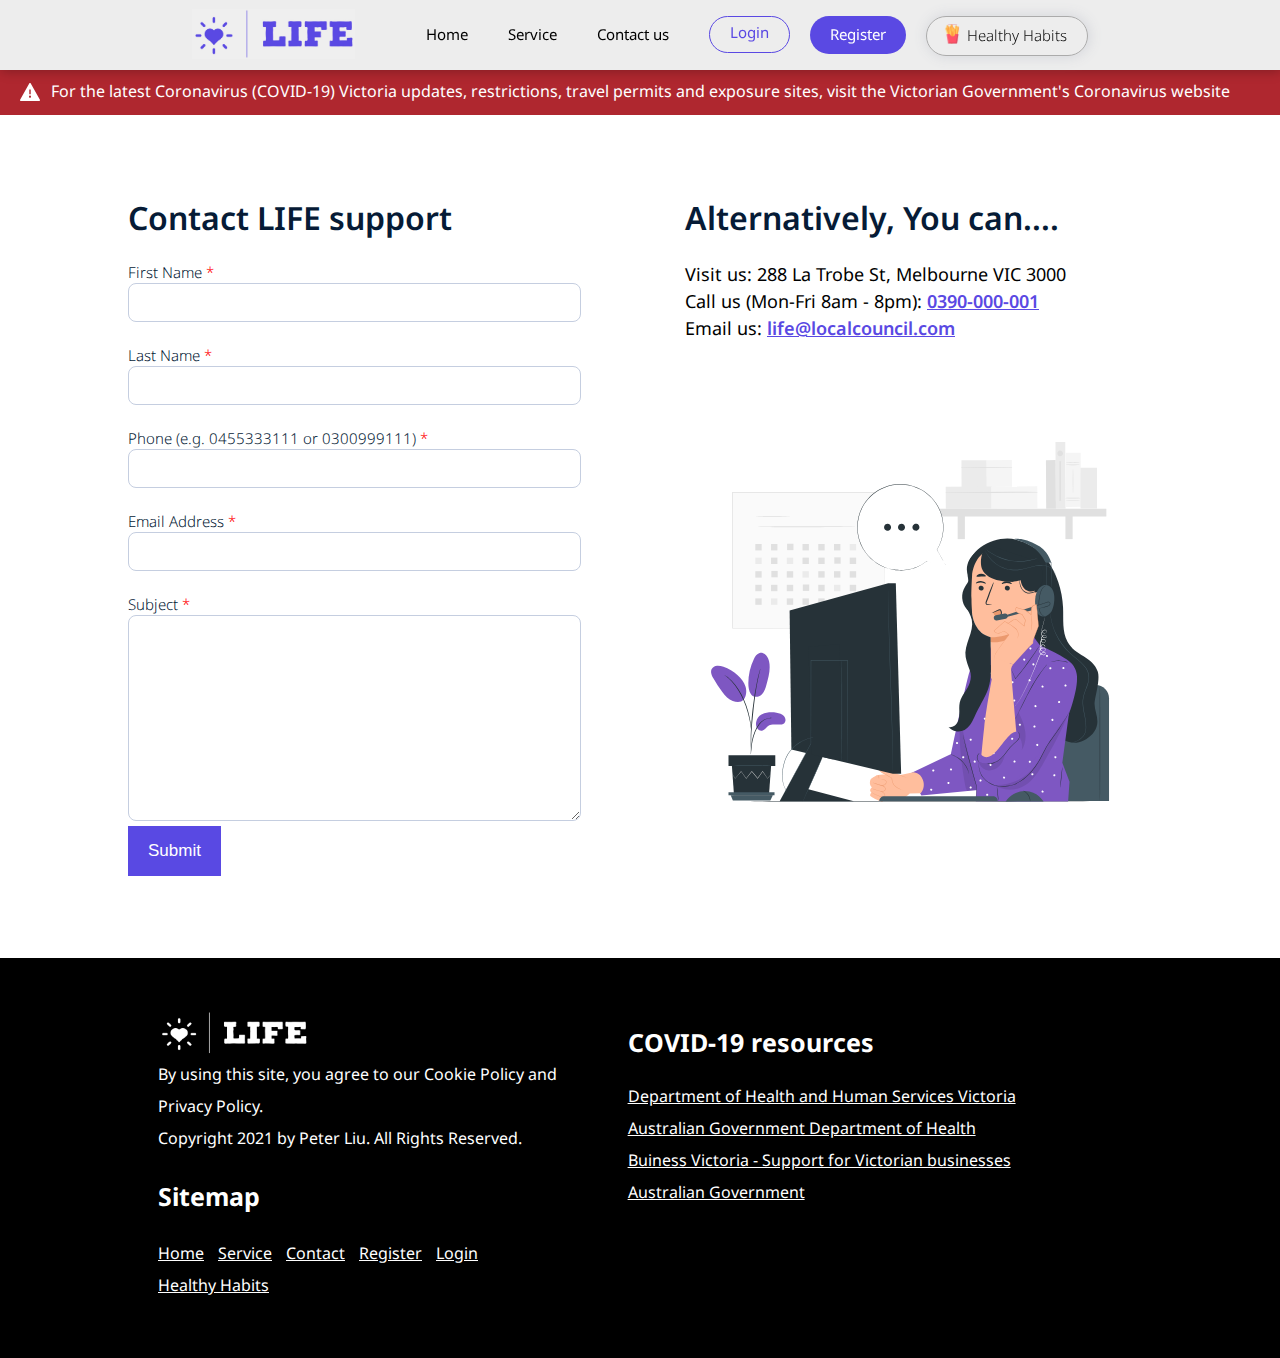
==== commit d7e50426: "Update1" ====
--- a/contact.html
+++ b/contact.html
@@ -23,7 +23,7 @@
         <div class="menu item"> <a href="contact.html">Contact us</a> </div>
         <div class="menu item btn login"> <a href="login.html">Login</a> </div>
         <div class="menu item btn register"> <a href="register.html">Register</a> </div>
-        <div class="menu item btn meal-planner"> <a href="meal-planner.html">&nbsp; &nbsp; &nbsp;Meal Planner</a> </div>
+        <div class="menu item btn meal-planner"> <a href="healthy-habits.html">&nbsp; &nbsp; &nbsp;Healthy Habits</a> </div>
       </div>
     </div>
   </div>
@@ -32,7 +32,7 @@
   <div class="sticky-protect-bar"></div>
   
   <!--Announcement Bar-->
-  <div class="accouncements"> <a>For the latest Coronavirus (COVID-19) Victoria updates, restrictions, travel permits and exposure sites, visit the Victorian Government's Coronavirus website</a> </div>
+  <div class="announcements"> <a>For the latest Coronavirus (COVID-19) Victoria updates, restrictions, travel permits and exposure sites, visit the Victorian Government's Coronavirus website</a> </div>
   
   <!--Main Content Area-->
   <div class="content">
@@ -82,7 +82,7 @@
       <div id="left"> <img src="assets/images/LIFE-logos_white.png" alt="LIFE"> <a>By using this site, you agree to our Cookie Policy and Privacy Policy.<br>
         Copyright 2021 by Peter Liu. All Rights Reserved.</a>
         <h1 class="footer-head1">Sitemap</h1>
-        <div class="link"> <a href="index.html">Home</a> <a href="service.html">Service</a> <a href="contact.html">Contact</a> <a href="register.html">Register</a> <a href="login.html">Login</a> <br><a href="meal-planner.html">Meal Planner</a></div>
+        <div class="link"> <a href="index.html">Home</a> <a href="service.html">Service</a> <a href="contact.html">Contact</a> <a href="register.html">Register</a> <a href="login.html">Login</a> <br><a href="healthy-habits.html">Healthy Habits</a></div>
       </div>
       <div id="right">
         <h1 class="footer-head1">COVID-19 resources</h1>
--- a/assets/layout.css
+++ b/assets/layout.css
@@ -1,4 +1,100 @@
 /* CSS Document */
+/* The alert message box */
+.alert {
+	padding: 20px;
+	background-color: #ff9800; /* Red */
+	color: white;
+	margin-bottom: 15px;
+	text-align: center;
+}
+
+input:disabled {
+	color: #061b36;
+	opacity: 0.7;
+	border-color: #000000;
+	background-color: rgba(255, 255, 255, 0);
+}
+
+span.result-col-accuracy{
+	margin-top: 100px;
+	color: #FFFFFF;
+	border-radius: 5px;
+	font-size: 15px;
+}
+
+
+.result-col-accuracy-pass{
+	background-color: #AC77F0;
+}
+
+.result-col-accuracy-fail{
+	background-color: #f44336;
+}
+
+#meal-left-col select {
+	border-top: 0px !important;
+	border-buttom: 10px !important;
+	border-left: 0px !important;
+	border-right: 0px !important;
+	border-bottom-color: #000000;
+	border-bottom-style: solid;
+	width: 180px;
+	font-weight: 900;
+	font-size: 48px;
+	font-family: "Lato", sans-serif !important;
+	color: #061b36;
+	text-align: center;
+	border-width: 2px !important;
+}
+
+
+#help-overlay {
+	position: fixed; /* Sit on top of the page content */
+	display: none; /* Hidden by default */
+	width: 100%; /* Full width (cover the whole page) */
+	height: 100%; /* Full height (cover the whole page) */
+	top: 0;
+	left: 0;
+	right: 0;
+	bottom: 0;
+	background-color: rgba(0,0,0,0.5); /* Black background with opacity */
+	z-index: 2; /* Specify a stack order in case you're using a different order for other elements */
+	cursor: pointer; /* Add a pointer on hover */
+}
+
+.overlay-container{
+	width: 870px;
+	margin-left: auto;
+	margin-right: auto;
+	margin-top: 250px;
+	background-color: #FFFFFF;
+	display: flex;
+}
+
+.overlay-container .overlay-content{
+	padding: 70px;
+	width: 700px;
+}
+
+.overlay-container .overlay-close-btn{
+	background-image: url("images/close.svg");
+	background-size: 36px;
+	width: 97px;
+	background-repeat: no-repeat;
+	background-position: 10px 30px
+}
+
+.overlay-container span {
+	color: #8d8d8d;
+}
+
+
+#help-btn{
+	padding: 10px 20px;
+	margin-top: 20px;
+	width: 100px;
+}
+
 body {
 	margin: 0px !important;
 	font-family: "Noto Sans", sans-serif, Arial;
@@ -38,7 +134,7 @@
  	justify-content: center;
 }
 
-.accouncements {
+.announcements {
   	background-color: #af272f;
   	float: left;
   	width: 100%;
--- a/assets/navbar.css
+++ b/assets/navbar.css
@@ -83,7 +83,7 @@
 
 
 
-.accouncements {
+.announcements {
 	text-align: center;
 	color: white;
 	padding-top: 10px;
--- a/assets/content.css
+++ b/assets/content.css
@@ -236,7 +236,7 @@
 .result-col-title {
   font-weight: 600;
   font-size: 20px;
-  line-height: 27px;
+  line-height: 2;
   color: #3D3D3D;
   padding-top: 23px;
 }
